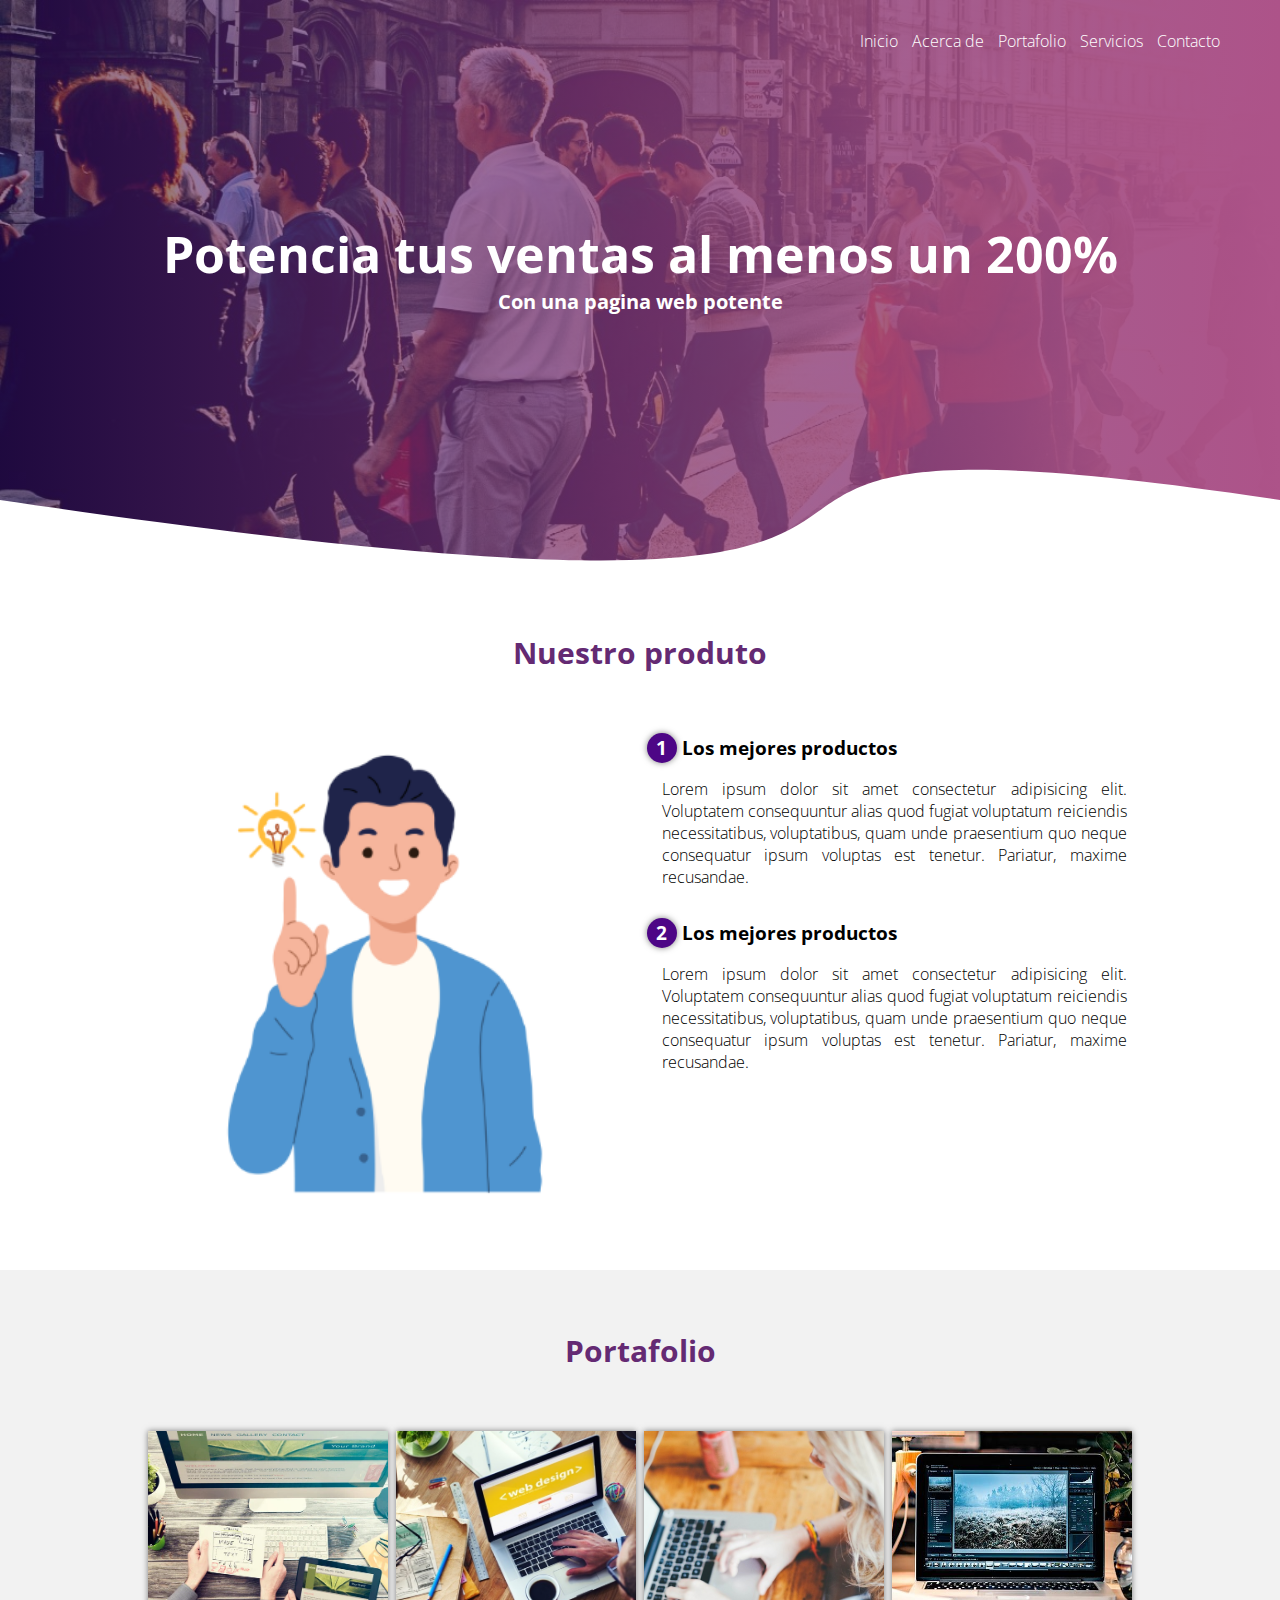
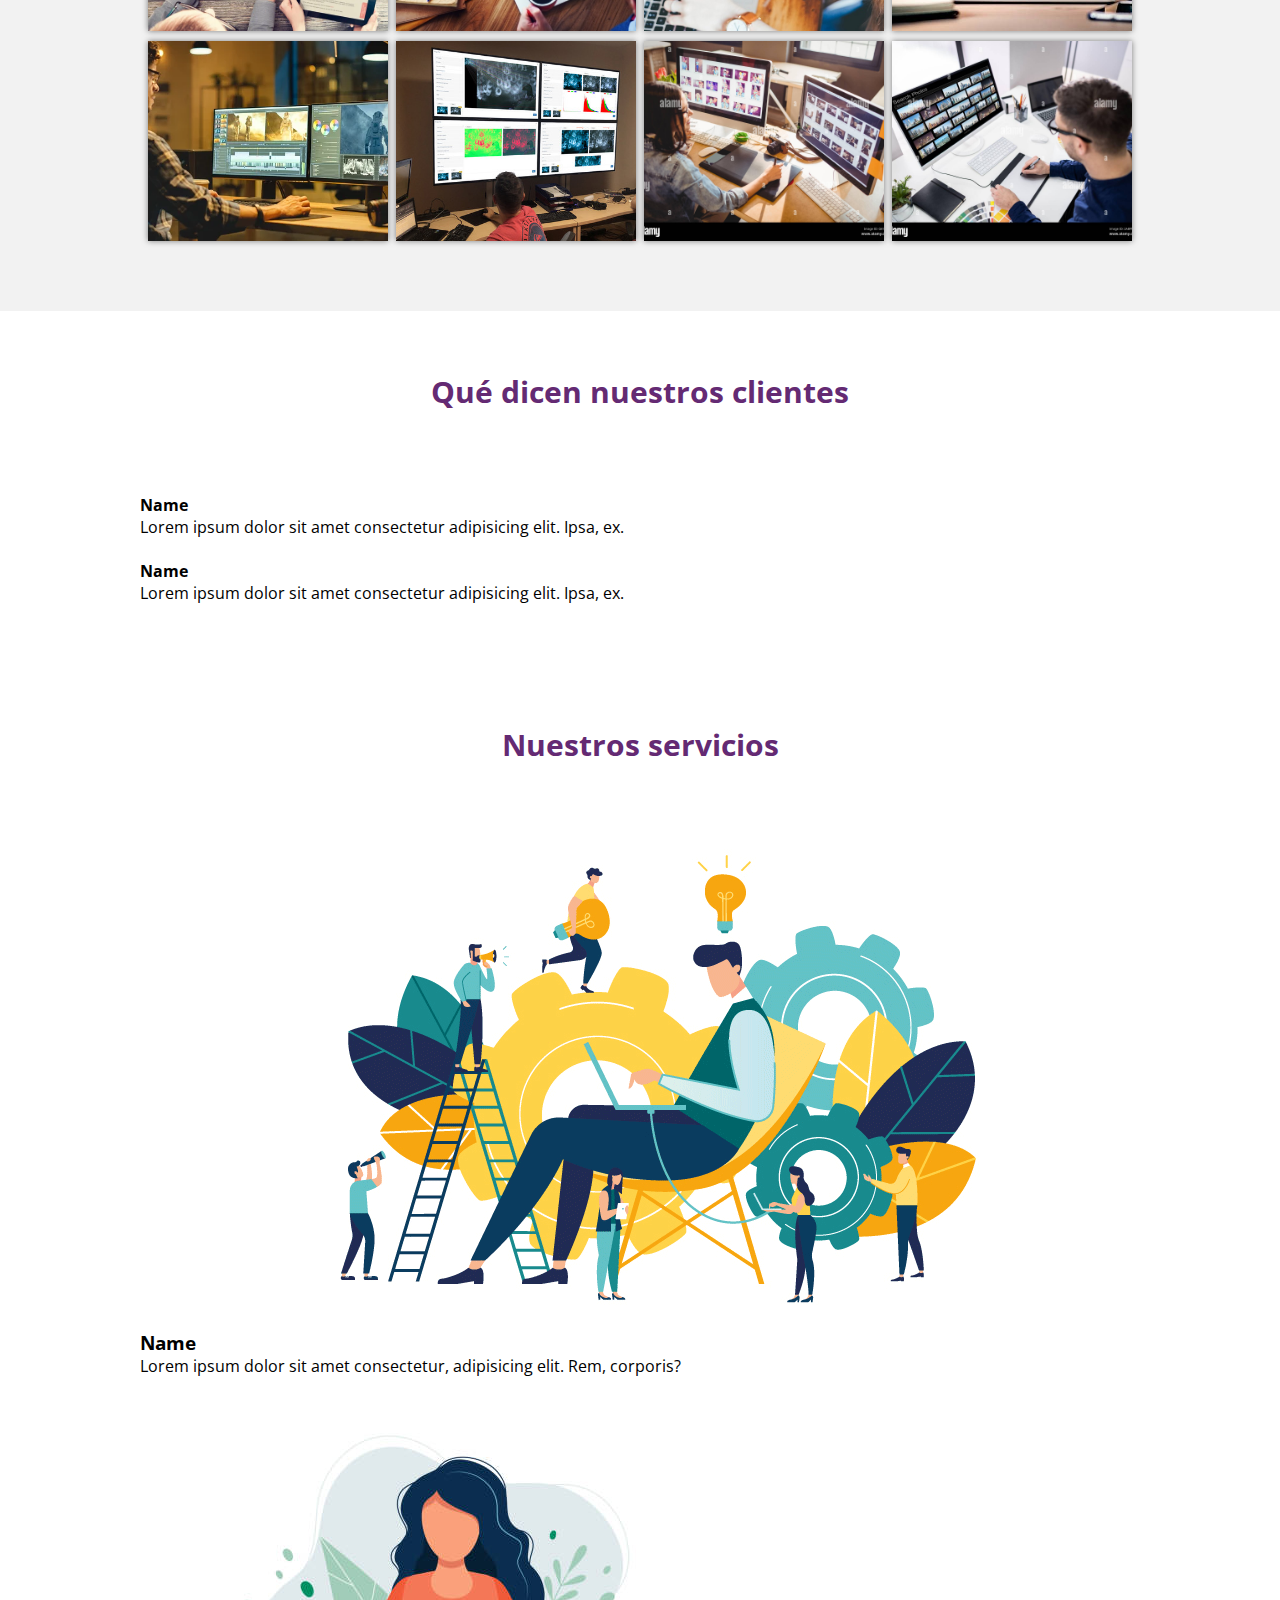
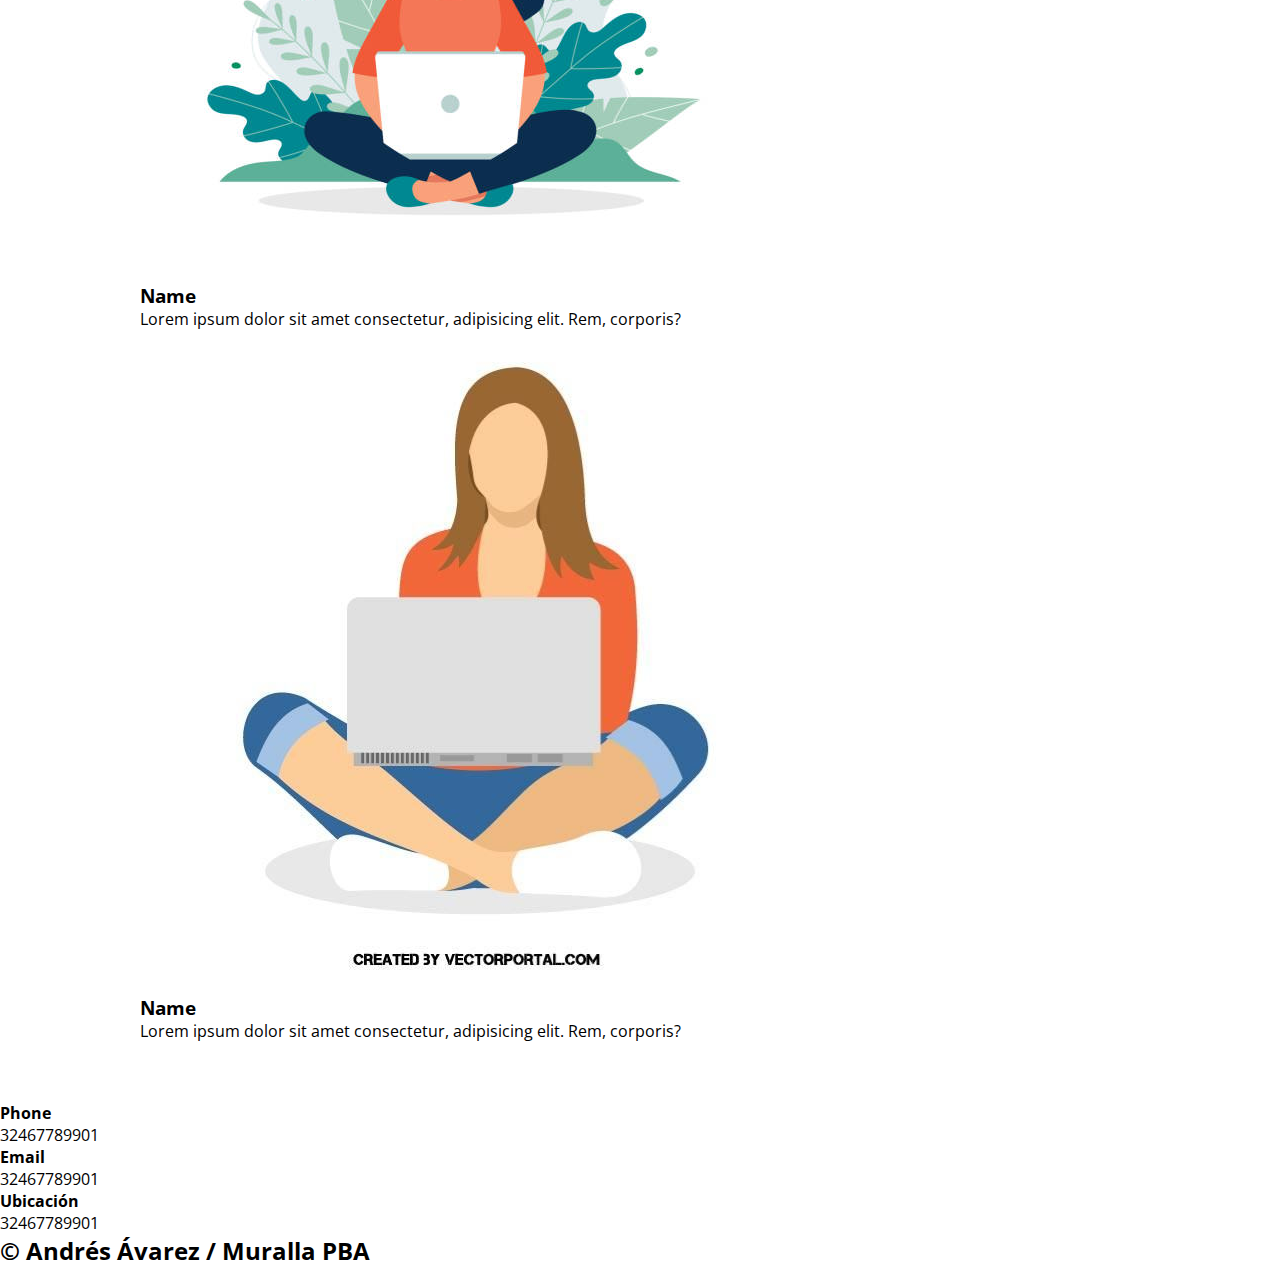
==== MyFirstWebResponsive-feature-start-html/index.html @ 3e2e00e7 "Comenzado estilos" ====
<!DOCTYPE html>
<html lang="es">
<head>
    <meta charset="UTF-8">
    <meta http-equiv="X-UA-Compatible" content="IE=edge">
    <meta name="viewport" content="width=device-width, initial-scale=1.0">
    <title>MyFirstWebResponsive</title>
    <link rel="shortcut icon" href="img/favicontoru.png" type="image/x-icon">
    <link rel="stylesheet" href="css/estilos.css">
    <link href="https://fonts.googleapis.com/css2?family=Open+Sans:wght@300;400;700;800&display=swap" rel="stylesheet">


</head>
<body>
    <header>
        <nav>
            <a href="#">Inicio</a>
            <a href="#">Acerca de</a>
            <a href="#">Portafolio</a>
            <a href="#">Servicios</a>
            <a href="#">Contacto</a>
        </nav>
        <section class="textos-header">
            <h1>Potencia tus ventas al menos un 200%</h1>
            <h2>Con una pagina web potente</h2>
        </section>

        <div class="wave" style="height: 150px; overflow: hidden;" >
            <svg viewBox="0 0 500 150" preserveAspectRatio="none" style="height: 100%; width: 100%;">
                <path d="M0.00,49.98 C487.30,234.38 180.86,-73.50 500.00,49.98 L500.00,150.00 L0.00,150.00 Z" style="stroke: none; fill: #fff;">  
                </path>
            </svg>
        </div>
        <main>
            <section class="contenedor sobre-nosotros">
                <h2 class="titulo">Nuestro produto</h2>
                <div class="contenedor-sobre-nosotros">
                    <img src="img/personaje.png" alt="" class="imagen-about-us">
                    <div class="contenido-texto">
                        <h3><span>1</span>Los mejores productos</h3>
                        <p>Lorem ipsum dolor sit amet consectetur adipisicing elit. Voluptatem consequuntur alias quod fugiat voluptatum reiciendis necessitatibus, voluptatibus, quam unde praesentium quo neque consequatur ipsum voluptas est tenetur. Pariatur, maxime recusandae.</p>
                        <h3><span>2</span>Los mejores productos</h3>
                        <p>Lorem ipsum dolor sit amet consectetur adipisicing elit. Voluptatem consequuntur alias quod fugiat voluptatum reiciendis necessitatibus, voluptatibus, quam unde praesentium quo neque consequatur ipsum voluptas est tenetur. Pariatur, maxime recusandae.</p>

                    </div>
                </div>
            </section>
            <section class="portafolio" >
                <div class="contenedor">
                    <h2 class="titulo">Portafolio</h2>
                    <div class="galeria-port">
                        <div class="imagen-port">
                            <img src="img/img1.jpg" alt="">
                            <div class="hover-galeria">
                                <img src="img/target.png" alt="">
                                <p>Nuestro trabajo</p>
                            </div>
                        </div>
                        <div class="imagen-port">
                            <img src="img/img2.jpg" alt="">
                            <div class="hover-galeria">
                                <img src="img/target.png" alt="">
                                <p>Nuestro trabajo</p>
                            </div>
                        </div>
                        <div class="imagen-port">
                            <img src="img/img3.jpg" alt="">
                            <div class="hover-galeria">
                                <img src="img/target.png" alt="">
                                <p>Nuestro trabajo</p>
                            </div>
                        </div>
                        <div class="imagen-port">
                            <img src="img/img4.jpg" alt="">
                            <div class="hover-galeria">
                                <img src="img/target.png" alt="">
                                <p>Nuestro trabajo</p>
                            </div>
                        </div>
                        <div class="imagen-port">
                            <img src="img/img5.jpg" alt="">
                            <div class="hover-galeria">
                                <img src="img/target.png" alt="">
                                <p>Nuestro trabajo</p>
                            </div>
                        </div>
                        <div class="imagen-port">
                            <img src="img/img6.jpg" alt="">
                            <div class="hover-galeria">
                                <img src="img/target.png" alt="">
                                <p>Nuestro trabajo</p>
                            </div>
                        </div>
                        <div class="imagen-port">
                            <img src="img/img7.jpg" alt="">
                            <div class="hover-galeria">
                                <img src="img/target.png" alt="">
                                <p>Nuestro trabajo</p>
                            </div>
                        </div>
                        <div class="imagen-port">
                            <img src="img/img8.jpg" alt="">
                            <div class="hover-galeria">
                                <img src="img/target.png" alt="">
                                <p>Nuestro trabajo</p>
                            </div>
                        </div>
                    </div>
                </div>
            </section>
            <section class="clientes contenedor">
                <h2 class="titulo">Qué dicen nuestros clientes</h2>
                <div class="cards">
                    <div class="card">
                        <img src="img/face1.jpg" alt="">
                        <div class="contenido-texto-card">
                            <h4>Name</h4>
                            <p>Lorem ipsum dolor sit amet consectetur adipisicing elit. Ipsa, ex.</p>
                        </div>
                    </div>
                    <div class="card">
                        <img src="img/face2.jpg" alt="">
                        <div class="contenido-texto-card">
                            <h4>Name</h4>
                            <p>Lorem ipsum dolor sit amet consectetur adipisicing elit. Ipsa, ex.</p>
                        </div>
                    </div>
                </div>
            </section>
        <section class="about-services">
            <div class="contenedor">
                <h2 class="titulo">Nuestros servicios</h2>
                <div class="servicio-cont">
                    <div class="sevicio-ind">
                        <img src="img/ilustracion1.jpg" alt="">
                        <h3>Name</h3>
                        <p>Lorem ipsum dolor sit amet consectetur, adipisicing elit. Rem, corporis?</p>
                    </div>
                    <div class="sevicio-ind">
                        <img src="img/ilustracion2.jpg" alt="">
                        <h3>Name</h3>
                        <p>Lorem ipsum dolor sit amet consectetur, adipisicing elit. Rem, corporis?</p>
                    </div>
                    <div class="sevicio-ind">
                        <img src="img/ilustracion3.jpg" alt="">
                        <h3>Name</h3>
                        <p>Lorem ipsum dolor sit amet consectetur, adipisicing elit. Rem, corporis?</p>
                    </div>
                </div>
            </div>
        </section>
        </main>
        <footer>
            <div class="contenedor-footer">
                <div class="content-foo">
                    <h4>Phone</h4>
                    <p>32467789901</p>
                </div>
                <div class="content-foo">
                    <h4>Email</h4>
                    <p>32467789901</p>
                </div>
                <div class="content-foo">
                    <h4>Ubicación</h4>
                    <p>32467789901</p>
                </div>
             </div>
             <h2 class="titulo-final">&copy; Andrés Ávarez / Muralla PBA </h2>
        </footer>
    </header>
</body>
</html>
---- MyFirstWebResponsive-feature-start-html/css/estilos.css ----
*{
  margin: 0;
  padding: 0;
  box-sizing: border-box;  
}

body{
  font-family: 'Open Sans', sans-serif;
  }
  
.contenedor{
    padding: 60px 0;
    width: 100%;
    max-width: 1000px;
    overflow:hidden;
    margin: auto;
    
}

.titulo{
  color:#642a73;
  font-size: 30px;
  text-align: center;
  margin-bottom: 60px;
}

/* Header */

header{
  width: 100%;
  height: 600px;
  background: #ad5389;
  /* fallback for old browsers */
  background: linear-gradient(to right, hsla(279, 67%, 19%, 0.525), #ad5389  ), url(../img/portada.jpg); 
  /* Chrome 10-25, Safari 5.1-6 */
  background: linear-gradient(to right, hsla(279, 67%, 19%, 0.525), #ad5389  ), url(../img/portada.jpg);
  /* W3C, IE 10+/ Edge, Firefox 16+, Chrome 26+, Opera 12+, Safari 7+ */
  background-size: cover;
  background-attachment: fixed;
  position: relative;
}

nav{
  text-align: right;
  padding: 30px 50px 0 0;
}

nav >a {
  color: #fff;
  font-weight: 300;
  text-decoration: none;
  margin-right: 10px;

}

nav >a:hover{
  text-decoration: underline;
}

header .textos-header{
  display: flex;
  height: 430px;
  width: 100%;
  align-items: center;
  justify-content: center;
  flex-direction: column;
text-align: center;
}

.textos-header h1{
  font-size: 50px;
  color: #fff;
}

.textos-header h2{
  font-size: 20px;
  font-weight: 50px;
  color: #fff;
}

.wave{
  position: absolute;
  bottom: 0;
  width: 100%;
}

/* About us */

.sobre-nosotros{
  padding-top: 150px;

}
.contenedor-sobre-nosotros{
  display:flex;
  justify-content: space-evenly;

}

.imagen-about-us {
  width: 48%;
}

.sobre-nosotros .contenido-texto{
  width: 48%;
  
}

.contenido-texto h3{
  margin-bottom: 15px;
}

.contenido-texto h3 span{
background: #4d0686;
color: #fff;
border-radius: 50%;
display: inline-block;
text-align: center;
width: 30px;
height: 30px;
padding: 2px;
box-shadow: 0 0 6px 0 rgba(0, 0, 0, .5);
margin-right: 5px;
}

.contenido-texto p{
  padding: 0px 0px 30px 15px;
  font-weight: 300;
  text-align: justify;
}

/* Galeria */

.portafolio{
  background:#f2f2f2;
}

.galeria-port{
  display: flex;
  justify-content: space-evenly;
  flex-wrap: wrap;
}

.imagen-port{
  width: 24%;
  margin-bottom: 10px;
  height: 200px;
  overflow: hidden;
  position: relative;
  cursor: pointer;
  box-shadow: 0 0 6px 0 rgba(0, 0, 0, .5);
}

.imagen-port > img{
  width: 100%;
  height: 100%;
  object-fit: cover;
  display: block;
}
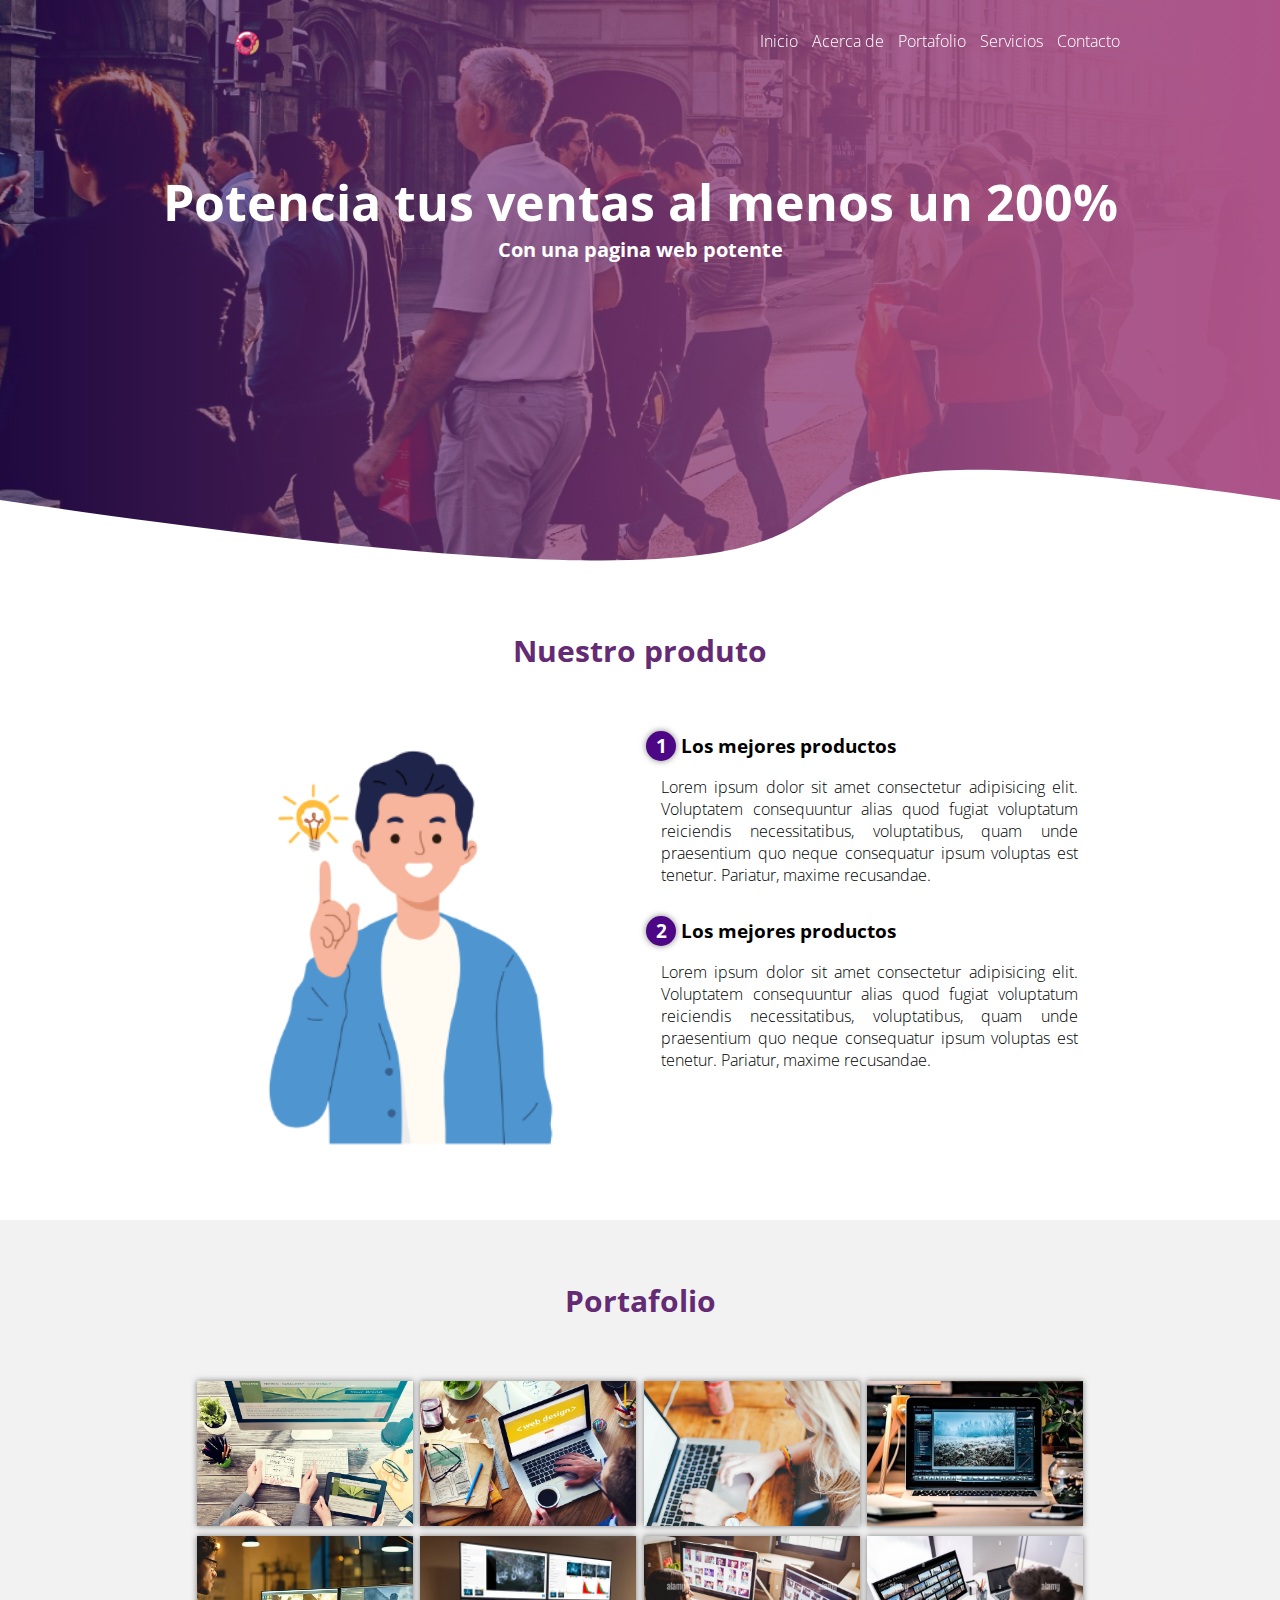
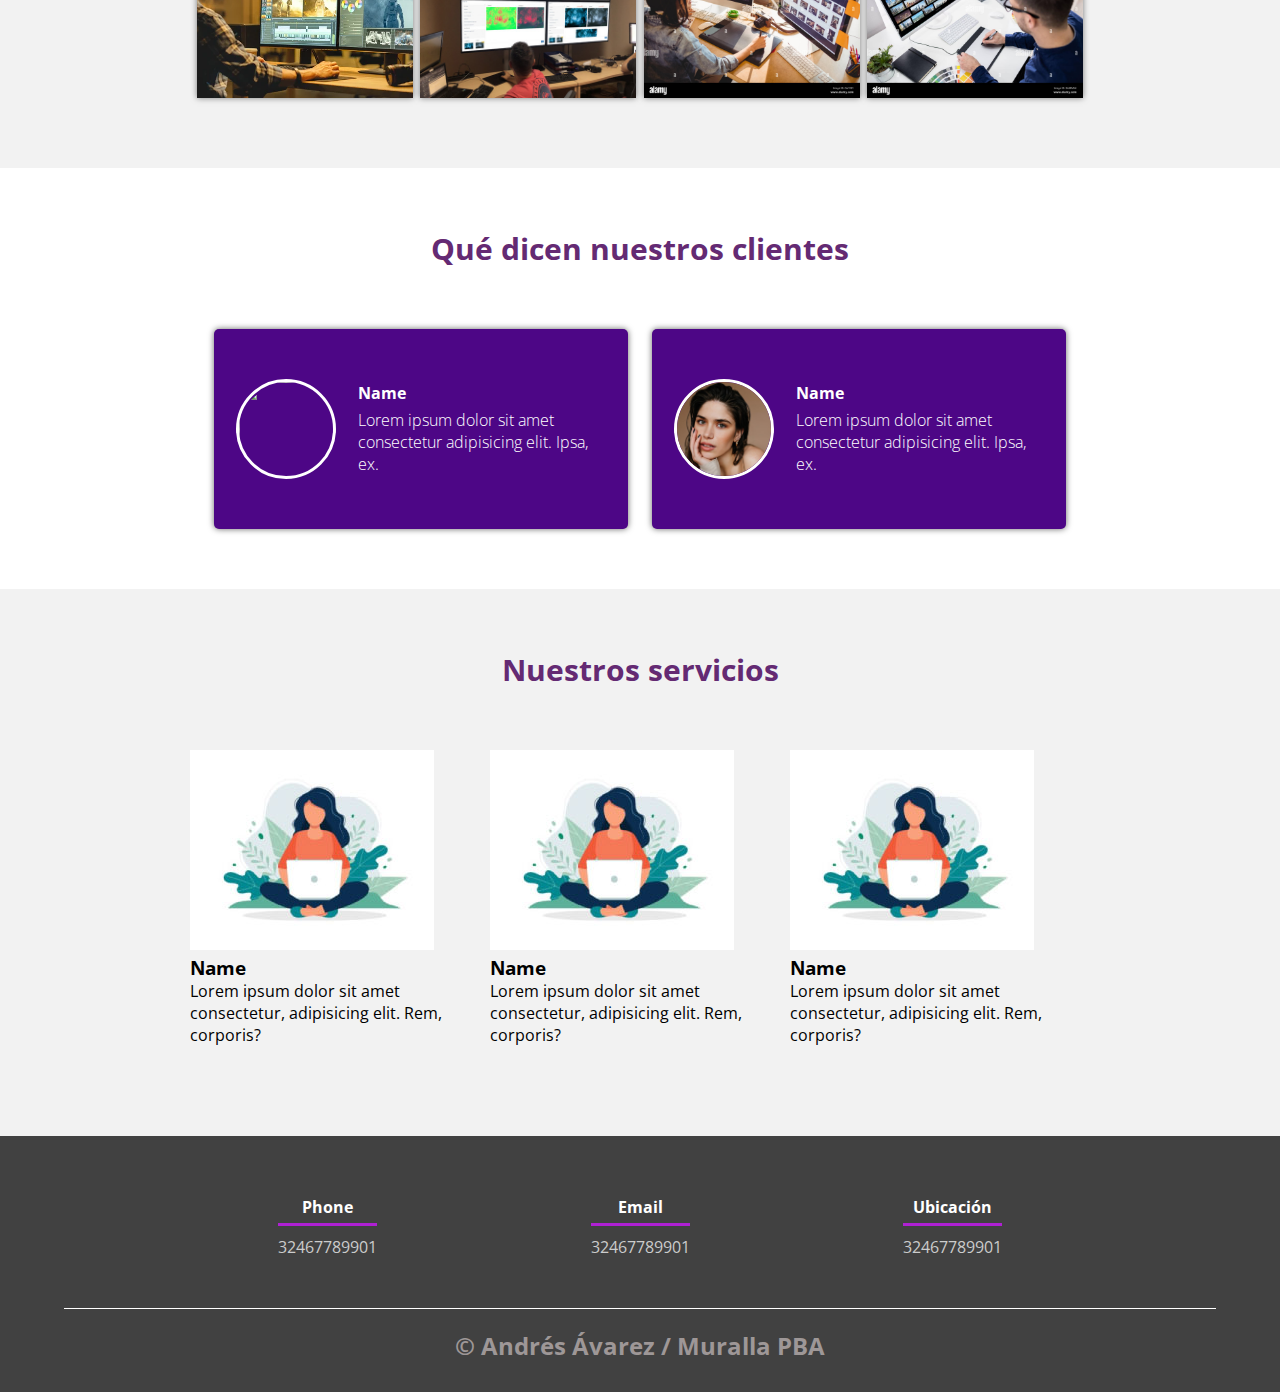
==== commit f29b0816: "finalizando css" ====
--- a/MyFirstWebResponsive-feature-start-html/index.html
+++ b/MyFirstWebResponsive-feature-start-html/index.html
@@ -13,7 +13,9 @@
 </head>
 <body>
     <header>
+        
         <nav>
+            <div class="logo"> <a href="#"> <img src="img/donafavicon.png" alt=""></a></div>
             <a href="#">Inicio</a>
             <a href="#">Acerca de</a>
             <a href="#">Portafolio</a>
@@ -33,7 +35,7 @@
         </div>
         <main>
             <section class="contenedor sobre-nosotros">
-                <h2 class="titulo">Nuestro produto</h2>
+                <h2 class="titulo" >Nuestro produto</h2>
                 <div class="contenedor-sobre-nosotros">
                     <img src="img/personaje.png" alt="" class="imagen-about-us">
                     <div class="contenido-texto">
@@ -132,7 +134,7 @@
                 <h2 class="titulo">Nuestros servicios</h2>
                 <div class="servicio-cont">
                     <div class="sevicio-ind">
-                        <img src="img/ilustracion1.jpg" alt="">
+                        <img src="img/ilustracion2.jpg" alt="">
                         <h3>Name</h3>
                         <p>Lorem ipsum dolor sit amet consectetur, adipisicing elit. Rem, corporis?</p>
                     </div>
@@ -142,7 +144,7 @@
                         <p>Lorem ipsum dolor sit amet consectetur, adipisicing elit. Rem, corporis?</p>
                     </div>
                     <div class="sevicio-ind">
-                        <img src="img/ilustracion3.jpg" alt="">
+                        <img src="img/ilustracion2.jpg" alt="">
                         <h3>Name</h3>
                         <p>Lorem ipsum dolor sit amet consectetur, adipisicing elit. Rem, corporis?</p>
                     </div>
@@ -151,7 +153,7 @@
         </section>
         </main>
         <footer>
-            <div class="contenedor-footer">
+            <div class="content-footer">
                 <div class="content-foo">
                     <h4>Phone</h4>
                     <p>32467789901</p>
@@ -164,9 +166,27 @@
                     <h4>Ubicación</h4>
                     <p>32467789901</p>
                 </div>
-             </div>
+            </div>
+
              <h2 class="titulo-final">&copy; Andrés Ávarez / Muralla PBA </h2>
         </footer>
     </header>
+    
+    <script src="https://code.jquery.com/jquery-3.6.0.js"></script>
+    
+    <script>
+      
+      $(window).scroll(function(){
+            if($(window).scrollTop()){
+                $("nav").addClass("black");
+            }
+
+            else{$("nav").removeClass("black");
+
+            }
+
+        });
+
+    </script>
 </body>
 </html>--- a/MyFirstWebResponsive-feature-start-html/css/estilos.css
+++ b/MyFirstWebResponsive-feature-start-html/css/estilos.css
@@ -11,9 +11,9 @@
 .contenedor{
     padding: 60px 0;
     width: 100%;
-    max-width: 1000px;
+    max-width: 900px;
     overflow:hidden;
-    margin: auto;
+    margin:auto;
     
 }
 
@@ -40,21 +40,50 @@
   position: relative;
 }
 
+.logo{
+  position:fixed;
+  color: #fff;    
+  }
+
+.logo img{
+  width: 10%;
+  height: 10%;
+  }
+
 nav{
+  position: fixed;
+  width: 100%;
   text-align: right;
-  padding: 30px 50px 0 0;
-}
+  padding: 30px 150px 15px 0;
+  z-index: 1; /* esto hace que esté por encima de todo */
+  }
 
 nav >a {
   color: #fff;
   font-weight: 300;
   text-decoration: none;
   margin-right: 10px;
-
+  list-style: none;
+  background: rgba(0, 0, 0, .0);
+  overflow: hidden;
+  color: #fff;
+  padding: 0;
+  transition: 1s;
+}
+
+nav.black {
+  background: #ad5389;
+  /* fallback for old browsers */
+  background: linear-gradient(to right, hsla(279, 67%, 19%, 0.525), #ad5389  ); 
+  /* Chrome 10-25, Safari 5.1-6 */
+  background: linear-gradient(to right, hsla(279, 67%, 19%, 0.525), #ad5389  );
+  /* W3C, IE 10+/ Edge, Firefox 16+, Chrome 26+, Opera 12+, Safari 7+ */
+  
 }
 
 nav >a:hover{
   text-decoration: underline;
+  
 }
 
 header .textos-header{
@@ -82,12 +111,13 @@
   position: absolute;
   bottom: 0;
   width: 100%;
+
 }
 
 /* About us */
 
 .sobre-nosotros{
-  padding-top: 150px;
+  padding-top: 200px;
 
 }
 .contenedor-sobre-nosotros{
@@ -143,7 +173,6 @@
 .imagen-port{
   width: 24%;
   margin-bottom: 10px;
-  height: 200px;
   overflow: hidden;
   position: relative;
   cursor: pointer;
@@ -157,3 +186,136 @@
   display: block;
 }
 
+.hover-galeria{
+  position: absolute;
+  width: 100%;
+  height: 100%;
+  top: 0;
+  transform: scale(0);
+  background: hsla(273, 91%, 27%, 0.7);
+  transition: transform .5s;
+  display: flex;
+  justify-content: center;
+  align-items: center;
+  flex-direction: column;
+}
+
+.hover-galeria img{
+  width:50px;
+  /*cambiar color png
+  Obtener colores: https://www.google.com/search?client=...
+Obtener filtros: https://codepen.io/sosuke/pen/Pjoqqp */
+  filter: invert(100%) sepia(0%) saturate(7426%) hue-rotate(26deg) brightness(123%) contrast(87%);
+  }
+
+.hover-galeria{
+  color: #fff;
+}
+
+.imagen-port:hover .hover-galeria{
+  transform: scale(1);
+}
+
+.cards{
+  display: flex;
+  justify-content: space-evenly;
+}
+
+.cards .card{
+  background: #4d0686;
+  display: flex;
+  width: 46%;
+  height: 200px;
+  align-items: center;
+  justify-content: space-evenly;
+  border-radius: 5px;
+  box-shadow: 0 0 6px 0 rgba(0, 0, 0, .6);
+}
+
+.cards .card img{
+  width: 100px;
+  height: 100px;
+  object-fit: cover;
+  border: 3px solid #fff;
+  border-radius:50px ;
+  display: block;
+  }
+
+  .cards .card .contenido-texto-card{
+    width: 60%;
+    color: #fff;
+  }
+
+  .cards .card > .contenido-texto-card p{
+    font-weight: 300;
+    padding-top: 5px;
+  }
+
+  /* Nuestro equipo */
+
+  .about-services{
+    background: #f2f2f2;
+    padding-bottom: 30px;
+  }
+
+.servicio-cont{
+  display: flex;
+  justify-content: space-between;
+  align-items: center;
+}
+
+.servicio-ind{
+  width: 28%;
+  text-align: center;
+}
+
+.servicio-ind img{
+  width: 90%;  
+}
+
+.servicio-ind h3{
+  margin-top: 10px 0;
+}
+
+.servicio-ind p{
+  font-weight: 300;
+  text-align:justify;
+}
+
+footer{
+  background: #414141;
+  padding: 60px 0 30px 0;
+  margin: auto;
+  overflow: hidden;
+}
+
+.content-footer{
+  display:flex;
+  width: 90%;
+  justify-content: space-evenly;
+  margin: auto;
+  padding-bottom: 50px;
+  border-bottom: 1px solid #fff;
+}
+
+.content-foo{
+  text-align: center;
+}
+
+.content-foo h4{
+  color: #fff;
+  border-bottom: 3px solid #af20d3;
+  padding-bottom: 5px;
+  margin-bottom: 10px;
+}
+
+.content-foo p{
+  color: #ccc;
+}
+
+.titulo-final{
+text-align: center;
+font-size: 24px;
+margin: 20px 0 0 0 ;
+color: #9e9797;
+}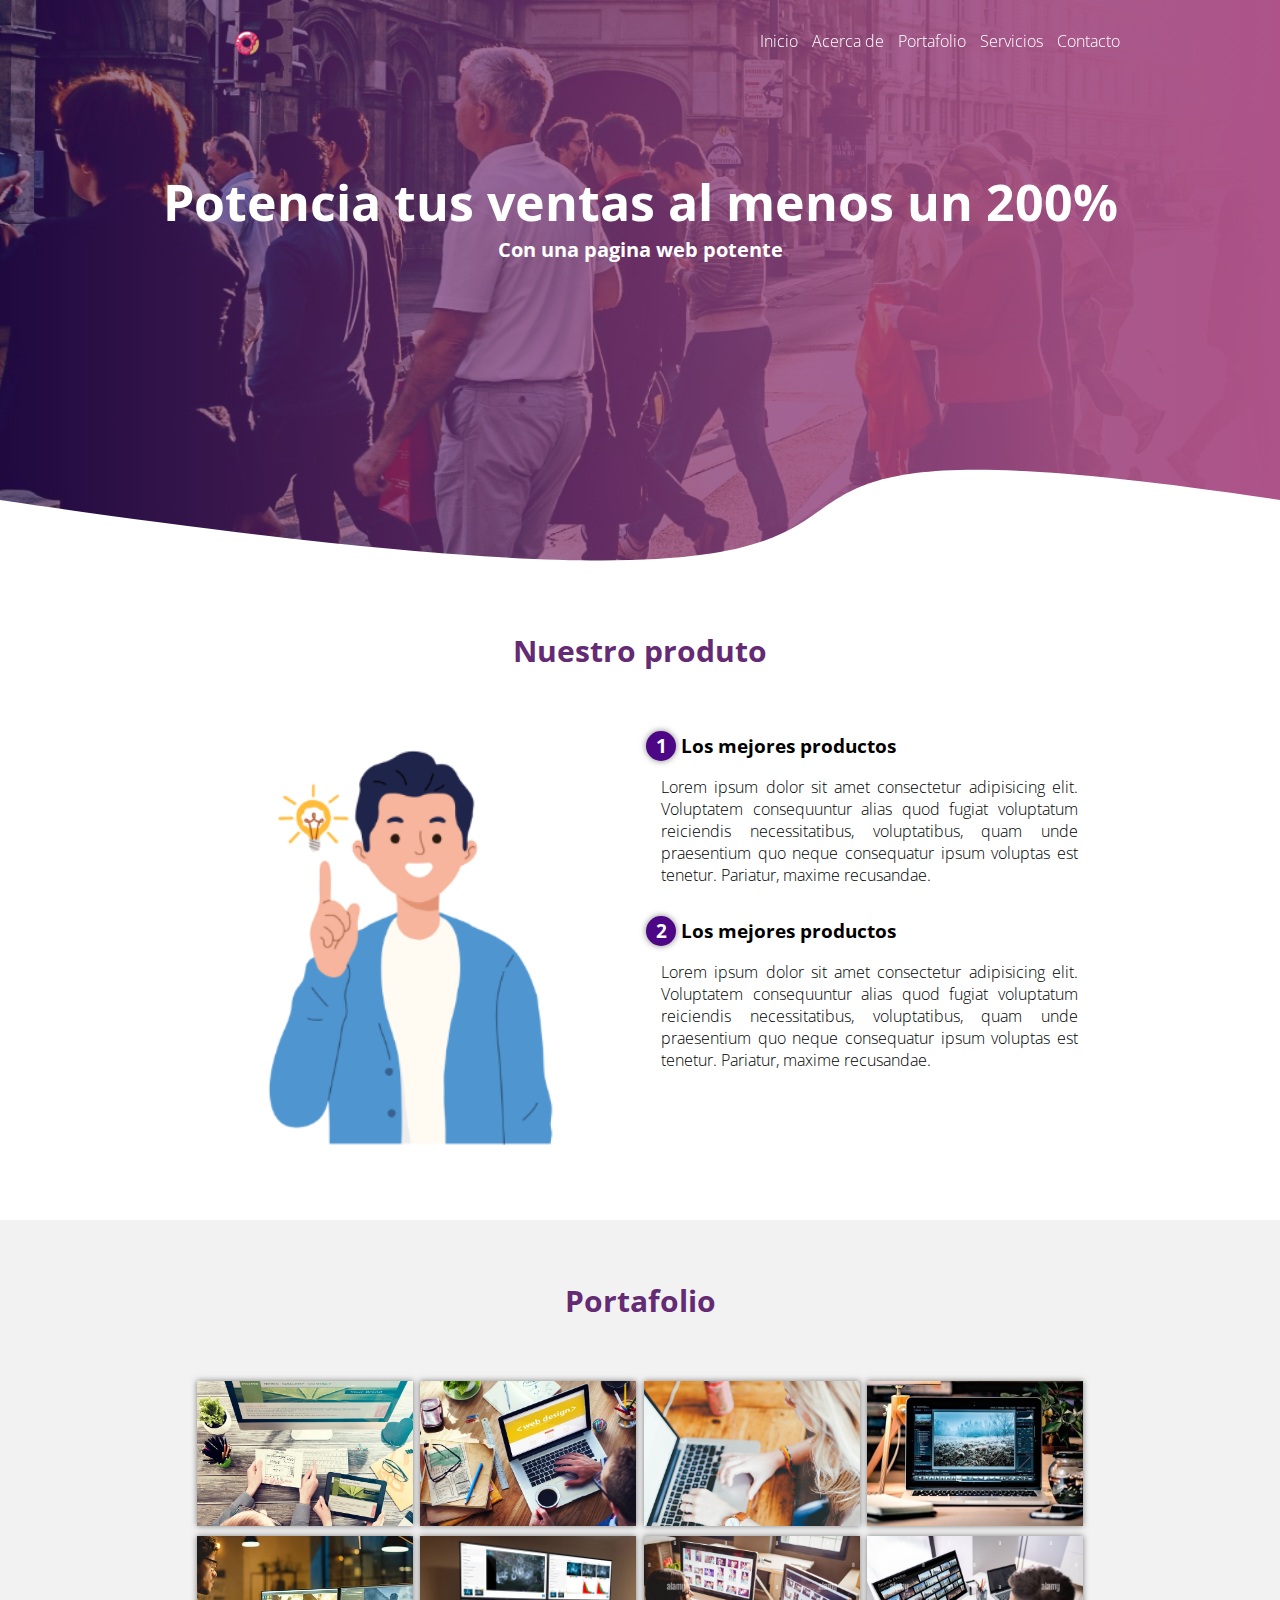
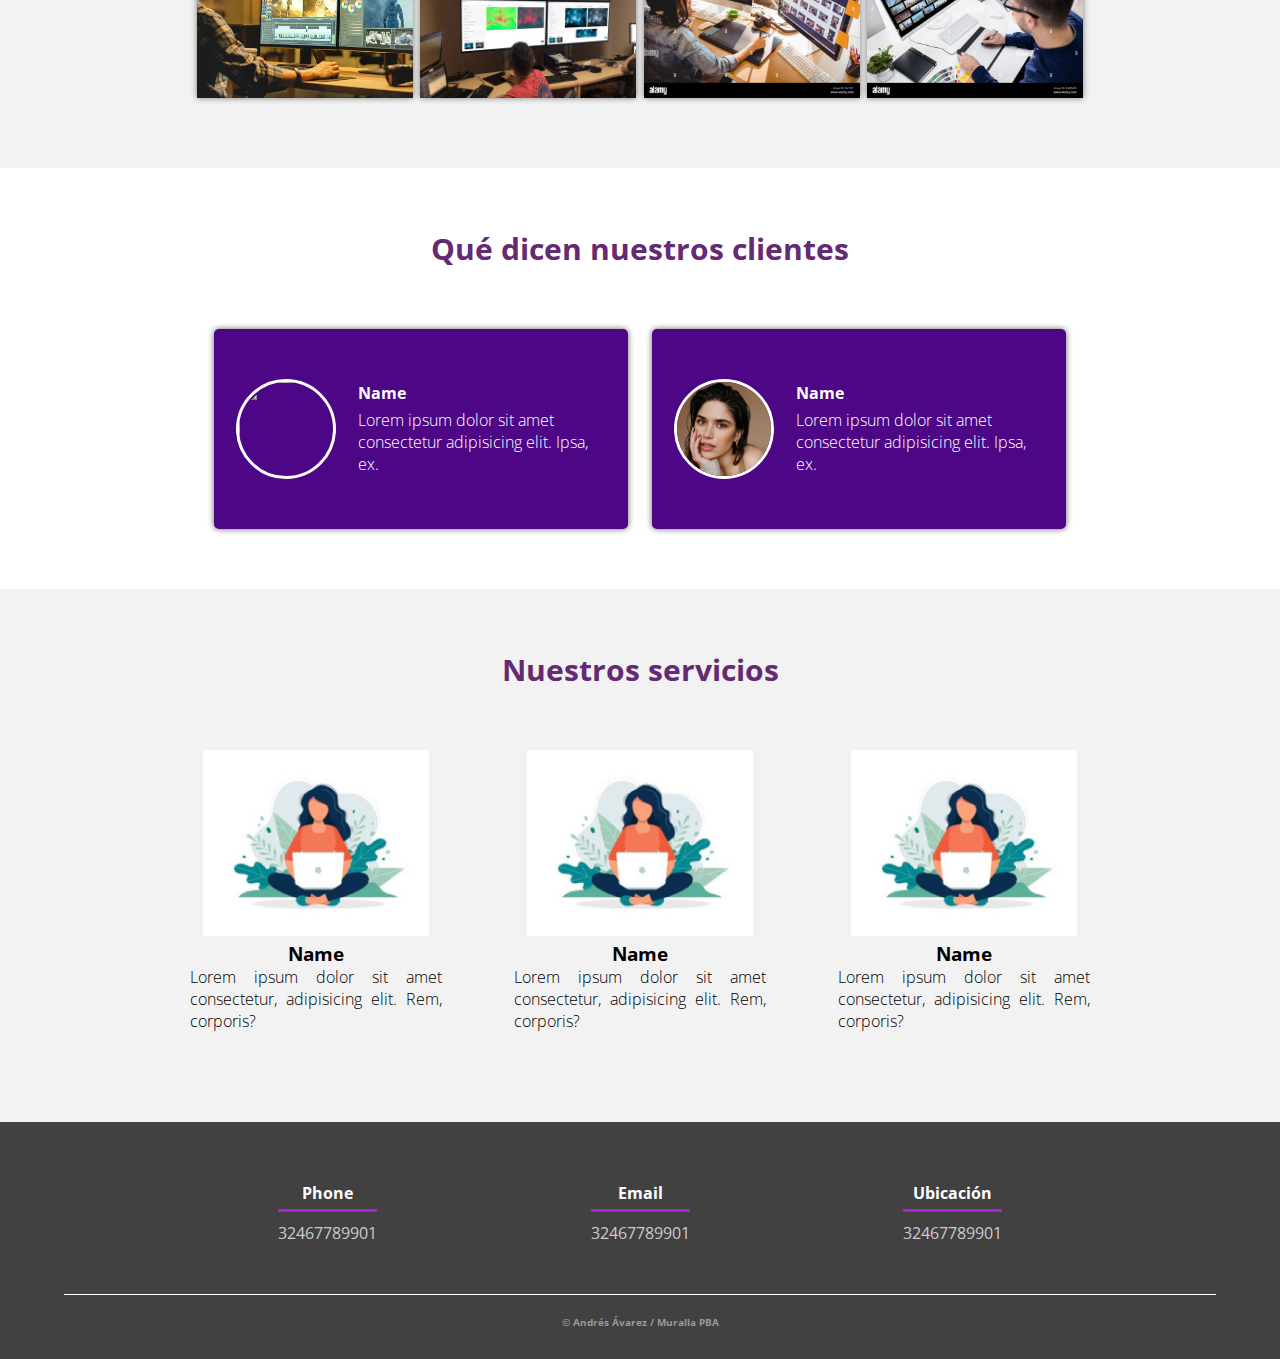
==== commit 544df14b: "Arreglo error servicios" ====
--- a/MyFirstWebResponsive-feature-start-html/index.html
+++ b/MyFirstWebResponsive-feature-start-html/index.html
@@ -133,17 +133,17 @@
             <div class="contenedor">
                 <h2 class="titulo">Nuestros servicios</h2>
                 <div class="servicio-cont">
-                    <div class="sevicio-ind">
+                    <div class="servicio-ind">
                         <img src="img/ilustracion2.jpg" alt="">
                         <h3>Name</h3>
                         <p>Lorem ipsum dolor sit amet consectetur, adipisicing elit. Rem, corporis?</p>
                     </div>
-                    <div class="sevicio-ind">
+                    <div class="servicio-ind">
                         <img src="img/ilustracion2.jpg" alt="">
                         <h3>Name</h3>
                         <p>Lorem ipsum dolor sit amet consectetur, adipisicing elit. Rem, corporis?</p>
                     </div>
-                    <div class="sevicio-ind">
+                    <div class="servicio-ind">
                         <img src="img/ilustracion2.jpg" alt="">
                         <h3>Name</h3>
                         <p>Lorem ipsum dolor sit amet consectetur, adipisicing elit. Rem, corporis?</p>
--- a/MyFirstWebResponsive-feature-start-html/css/estilos.css
+++ b/MyFirstWebResponsive-feature-start-html/css/estilos.css
@@ -315,7 +315,7 @@
 
 .titulo-final{
 text-align: center;
-font-size: 24px;
+font-size: 10px;
 margin: 20px 0 0 0 ;
 color: #9e9797;
 }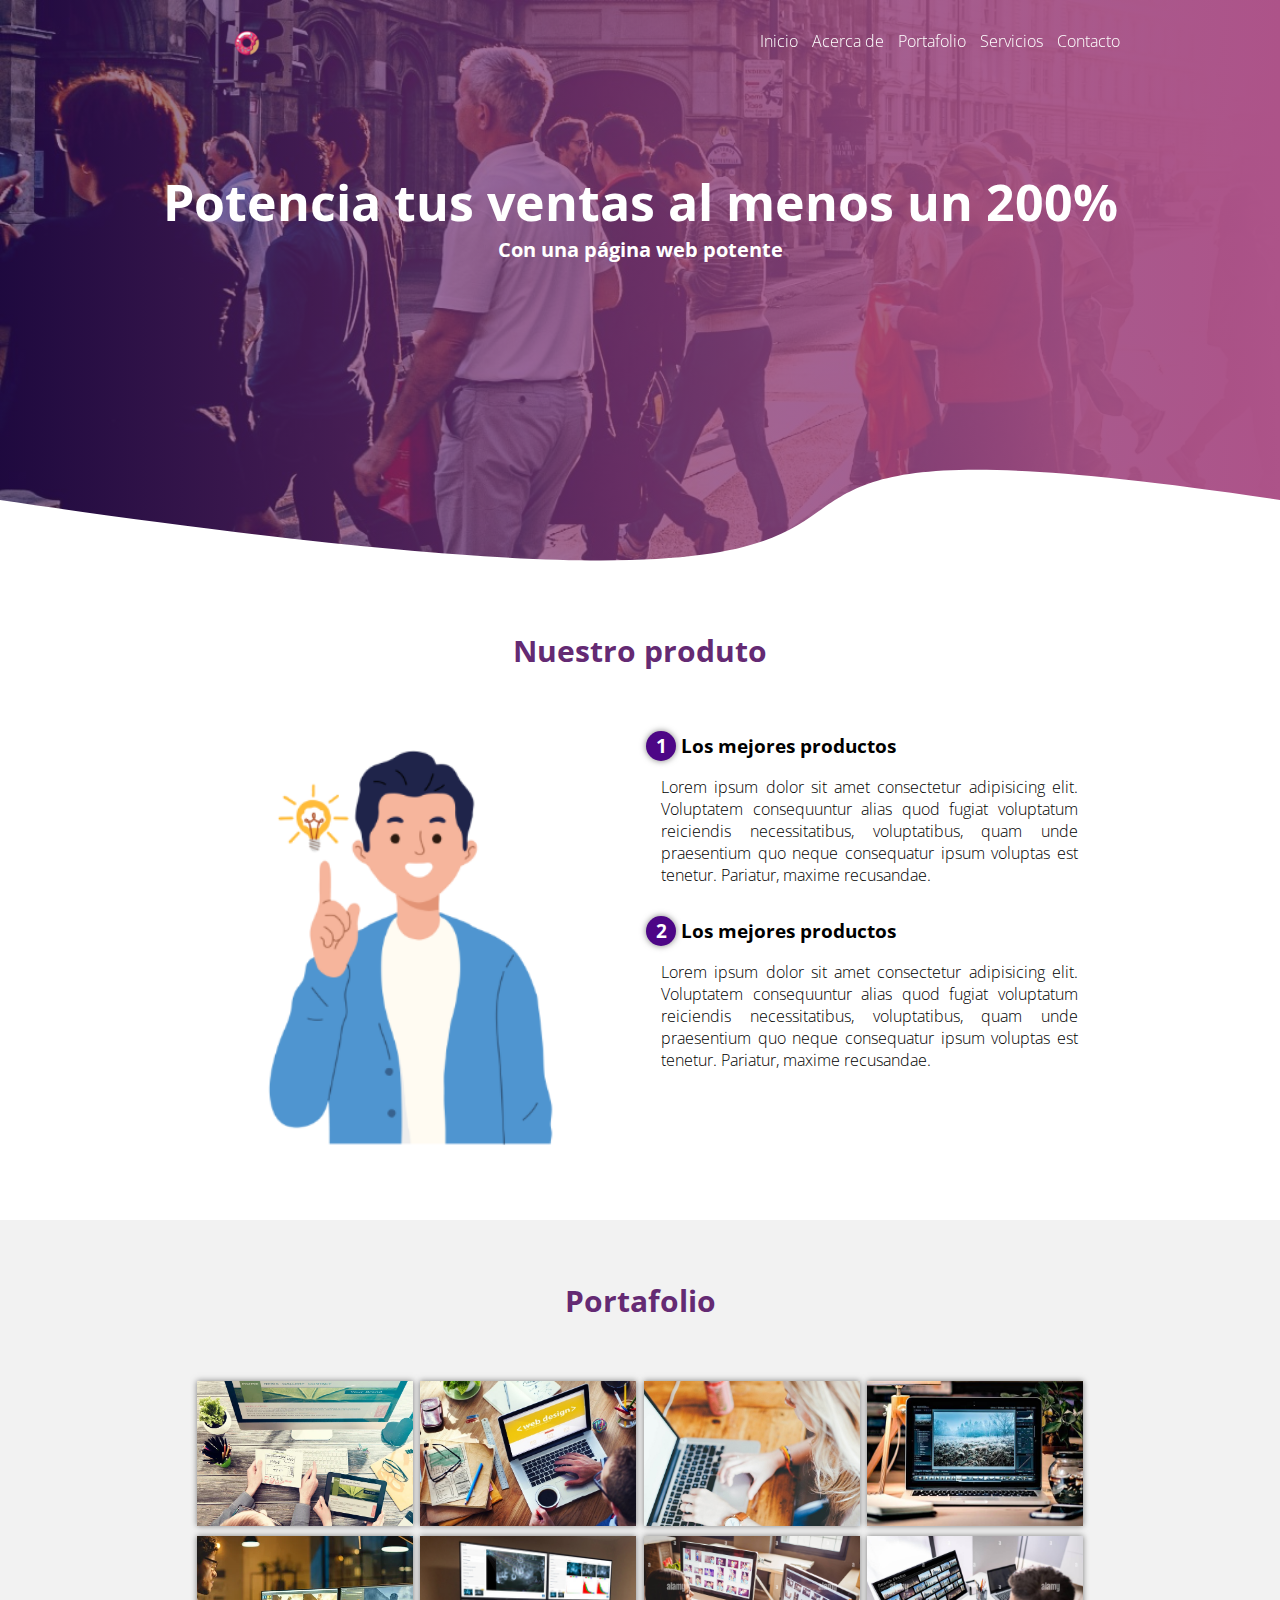
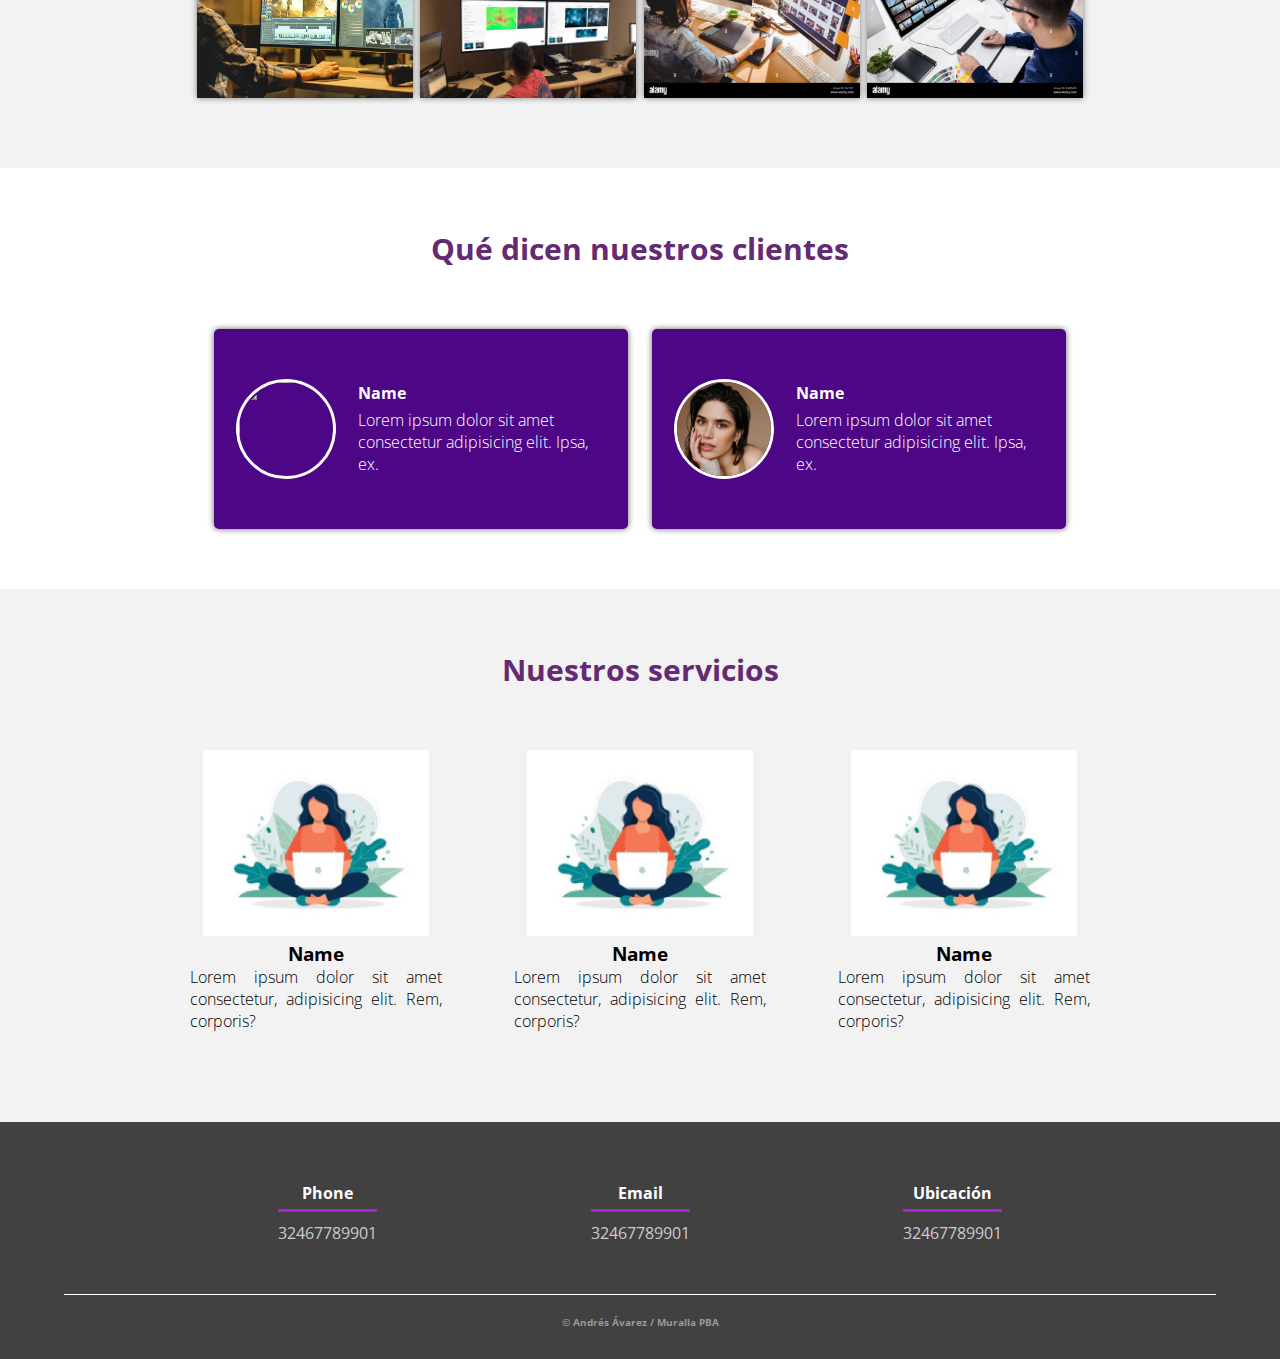
==== commit 6c224313: "Finalizado responsive" ====
--- a/MyFirstWebResponsive-feature-start-html/index.html
+++ b/MyFirstWebResponsive-feature-start-html/index.html
@@ -24,7 +24,7 @@
         </nav>
         <section class="textos-header">
             <h1>Potencia tus ventas al menos un 200%</h1>
-            <h2>Con una pagina web potente</h2>
+            <h2>Con una página web potente</h2>
         </section>
 
         <div class="wave" style="height: 150px; overflow: hidden;" >
--- a/MyFirstWebResponsive-feature-start-html/css/estilos.css
+++ b/MyFirstWebResponsive-feature-start-html/css/estilos.css
@@ -103,7 +103,7 @@
 
 .textos-header h2{
   font-size: 20px;
-  font-weight: 50px;
+  font-weight: 10px;
   color: #fff;
 }
 
@@ -318,4 +318,113 @@
 font-size: 10px;
 margin: 20px 0 0 0 ;
 color: #9e9797;
-}+}
+
+
+
+/* RESPONSIVE */
+/* RESPONSIVE */
+/* RESPONSIVE */
+/* RESPONSIVE */
+/* RESPONSIVE */
+/* RESPONSIVE */
+
+
+@media screen and (max-width:800px){
+  .logo{
+    display: none;
+    }
+
+    nav{
+      text-align: center;
+      padding: 30px 15px 15px 15px;
+    }
+
+  .textos-header h1{
+    font-size: 35px;
+    padding: 0 50px 0 50px;
+  }
+  .textos-header h2{
+    font-size: 15px;
+  }
+
+}
+
+  
+
+@media screen and (max-width:500px)
+{header{
+  background-position: center;
+}
+
+
+
+.contenedor-sobre-nosotros{
+  flex-direction:column ;
+  justify-content: center;
+  align-items: center;
+}
+.sobre-nosotros .contenido-texto{
+  width: 90%;
+  padding-top: 30px;
+}
+
+.imagen-about-us{
+  width: 90%;
+}
+
+/* Galería */
+
+.imagen-port{
+  width: 44%;
+}
+
+/* Clientes */
+
+.cards{
+  flex-direction: column;
+  justify-content: center; /* esta parte la centra verticalmente */
+  align-items: center;  /* esta parte la centra horizontalmente */
+}
+
+.cards .card{
+  width: 90%; /* esta parte extiende las cards indiciduales para que midan el 90% de la pantalla */
+
+}
+
+.cards .card:first-child{
+  margin-bottom: 30px; 
+  /* esta parte separa la primera card 30px por encima de la otra */
+}
+
+/* SERVICIOS */
+.servicio-cont{
+  justify-content: center;
+  flex-direction: column;
+}
+
+.servicio-ind{
+  width: 100%;
+  text-align: center;
+}
+
+.servicio-ind:nth-child(1), .servicio-ind:nth-child(2){
+margin-bottom: 60px;
+}
+/* esta pseudoclase selecciona n elementos de un parent, 
+esta funcion reconoce numeros enteros, palabras clave(odd, even)
+expresiones algebraicas
+an + b */
+
+.servicio-ind img{
+  width: 90%;
+}
+
+.servicio-ind p{
+  padding: 0px 30px 0px 30px;
+ 
+  
+}
+
+}
+
